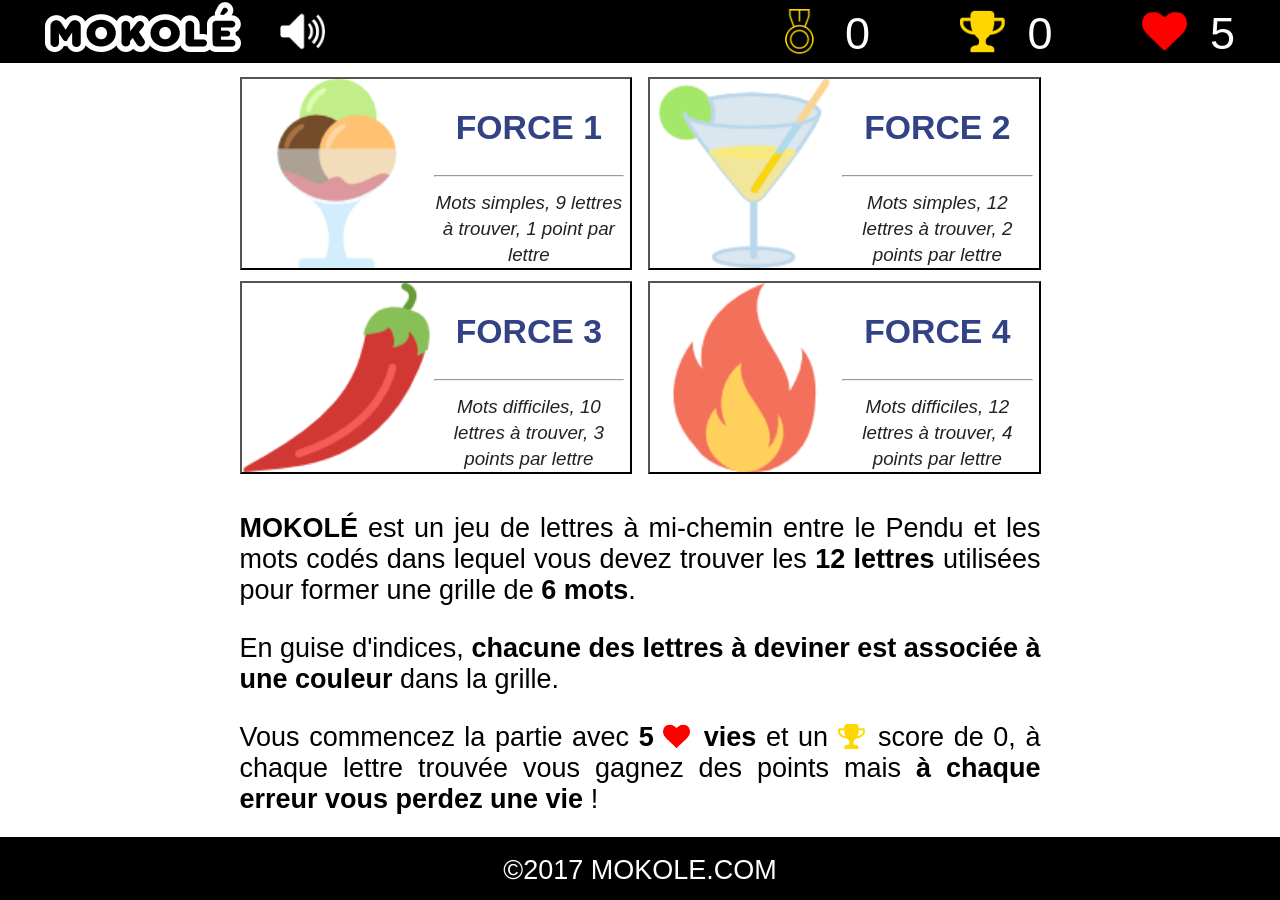
==== index.html @ e16a40b1 "make text unselectable" ====
<!doctype html>
<html lang="fr">
	<head>
	    <meta charset="utf-8">
	    <title>MOKOLÉ - Jeu de lettres gratuit en ligne</title>
	    <meta name="description" content="MOKOLÉ est un jeu de lettres où il faut deviner les douze lettres formant une grille colorée de six mots.">
	    <meta name="viewport" content="width=device-width, initial-scale=1.0">
		<meta name="mobile-web-app-capable" content="yes">
		<meta name="application-name" content="MOKOLÉ">
		<meta name="apple-mobile-web-app-capable" content="yes">
		<meta name="apple-mobile-web-app-title" content="MOKOLÉ">
	    <meta property="og:title" content="MOKOLÉ - Jeu de lettres gratuit en ligne">
	    <meta property="og:description" content="MOKOLÉ est un jeu de lettres où il faut deviner les douze lettres formant une grille colorée de six mots.">
		<meta property="og:image" content="/img/mokole-preview.png">
		<link rel="apple-touch-icon" sizes="57x57" href="/img/apple-icon-57x57.png">
		<link rel="apple-touch-icon" sizes="60x60" href="/img/apple-icon-60x60.png">
		<link rel="apple-touch-icon" sizes="72x72" href="/img/apple-icon-72x72.png">
		<link rel="apple-touch-icon" sizes="76x76" href="/img/apple-icon-76x76.png">
		<link rel="apple-touch-icon" sizes="114x114" href="/img/apple-icon-114x114.png">
		<link rel="apple-touch-icon" sizes="120x120" href="/img/apple-icon-120x120.png">
		<link rel="apple-touch-icon" sizes="144x144" href="/img/apple-icon-144x144.png">
		<link rel="apple-touch-icon" sizes="152x152" href="/img/apple-icon-152x152.png">
		<link rel="apple-touch-icon" sizes="180x180" href="img/apple-icon-180x180.png">
		<link rel="icon" type="image/png" sizes="192x192"  href="/img/android-icon-192x192.png">
		<link rel="icon" type="image/png" sizes="32x32" href="/img/favicon-32x32.png">
		<link rel="icon" type="image/png" sizes="96x96" href="/img/favicon-96x96.png">
		<link rel="icon" type="image/png" sizes="16x16" href="/img/favicon-16x16.png">
		<link rel="manifest" href="/manifest.json">
		<meta name="msapplication-TileColor" content="#ffffff">
		<meta name="msapplication-TileImage" content="/img/ms-icon-144x144.png">
		<meta name="theme-color" content="#ffffff">
	    <link rel="canonical" hre="http://mokole.com/">
	    <style>
		    @font-face {
			    font-family: "myFont";
			    src: url("/fonts/font1.ttf");
		    }
		    @media screen and (max-aspect-ratio: 12/11) {
			    .hidden-mobile {
				    display: none !important;
			    }
		    }
		    body {
			    background-color: white;
			    padding: 0px;
			    margin: 0px;
			    /* unselectable text */
			    -webkit-touch-callout: none;
			    -webkit-user-select: none;
			    -khtml-user-select: none;
			    -moz-user-select: none;
			    -ms-user-select: none;
			    user-select: none;
		    }
		    button { cursor: pointer; }
		    #topbar, #bottombar {
			    background: black;
			    color: white;
			    width: 100%;
			    height: 7vmin;
			    z-index: 4;
			    position: fixed;
			    vertical-align: middle;
			    left: 0px;
			 }
			 #topbar {
			    text-align: left;
			    font-family: "myFont";
			    font-size: 5vmin;
			    line-height: 150%;
			    top: 0px;
		    }
		    #bottombar {
			    text-align: center;
			    font-family: Arial, Helvetica, sans-serif;
			    font-size: 3vmin;
			    line-height: 250%;
			    bottom: 0px;
		    }
		    #bottombar a {
			    color: white;
			    text-decoration: none;
		    }
		    #topbar span {
			    display: inline-block;
			    height: 100%;
		    }
		    .left {
			    float: left;
			    margin-left: 1em;
		    }
		    .right {
				font-family: Arial, Helvetica, sans-serif;
			    float: right;
			    margin-left: 1em;
			    margin-right: 1em;
		    }
		    .volume {
			    font-family: Arial, Helvetica, sans-serif;
			    background-color: transparent;
			    background-image: url('/img/soundon.png');
			    background-repeat: no-repeat;
			    background-position: center center;
			    background-size: 1em 1em;
			    min-width: 1em;
			    cursor: pointer;
		    }
		    .lifes {
			    background: transparent url('/img/life.png') left center no-repeat;
			    padding-left: 1.5em;
			    background-size: 1em 1em;
		    }
		    .score {
			    background: transparent url('/img/score.png') left center no-repeat;
			    padding-left: 1.5em;
			    background-size: 1em 1em;
		    }
		    .highscore {
			    background: transparent url('/img/highscore.png') left center no-repeat;
			    padding-left: 1.5em;
			    background-size: 1em 1em;			    
		    }
		    .board {
			    position: fixed;
			    left: 0px;
			    top: 7vmin;
			    margin-bottom: : 7vmin;		    
			    width: 100%;
			    height: 100%;
			    vertical-align: middle;
			    padding-top: 0px;	
			    z-index: 2;
			    overflow: scroll;
		    }
		    #before-game {
			    width: 95vmin;
			    padding: 1ex 1em 15vmin 1em;
			    margin: 0px auto;
			    text-align: justify;
			    font-family: Arial, Helvetica, sans-serif;
			    font-size: 3vmin;
		    }
		    #game, #after-game, #ads-aftergame {
			    display: none;
		    }
		    #after-game {
			    width: 95vmin;
			    padding: 1ex 1em 15vmin 1em;
			    margin: 0px auto;
			    font-size: 3vmin;
			    font-family: 'myFont';
			    text-align: center;
		    }
		    #grid {
			    padding-top: 0.5vmin;
		    }
		    .grille {
/* 			    font-family: "myFont"; */
			    font-family: Arial, Helvetica, sans-serif;
			    margin: 0px auto;
			    border-spacing: 1px;
			    border-collapse: separate;
		    }
		    #keyboard {
			    padding-top: 4vmin;
			    padding-bottom: 0.5vmin;
			    width: 100%;
		    }
		    #lettres table {
			    font-family: "myFont";
			    margin: 0px auto;
			    border-spacing: 1px;
			    border-collapse: separate;
		    }
		    td {
			    text-align: center;		
		    }
		    .grille td {
			    width: 8vmin;
			    height: 8vmin;
			    cursor: default;
			    padding: 0px;
			    font-size: 7vmin;
			    line-height: 3.5vmin;
			    color: white;
			    font-weight: bold;
		    }
		    #lettres td {
			    color: black;
			    width: 9vmin;
			    height: 9vmin;			    
			    background-color: #cfcfc4;
			    cursor: pointer;
			    padding: 0px;
			    font-size: 8vmin;
			    line-height: 4vmin;
		    }
		    #keyboard button {
			    font-family: "myFont";
				font-size: 3.2vmin;
			    text-transform: uppercase;
		    }
		    #success {
			    display: none;
		    }
		    #failure {
			    display: none;
		    }
		    .level {
			    padding-bottom: 2em;
		    }
		    .level button {
			    width: 49%;
			    margin-bottom: 1ex;
			    padding-left: 24%;
			    font-size: 2.5vmin;
			    cursor: pointer;
				font-family: Arial, Helvetica, sans-serif;
				cursor: pointer;
			    background: url('/img/loading.png') left center no-repeat;
			    background-size: contain;
		    }
		    .level button:hover {
			    background-color: #fdfd96;
		    }
		    .level button h2 {
			    color: #334185;
		    }
		    .level button small {
			    color: #222222;
			    font-style: italic;
		    }
		    .level1, .level3 {
			    float: left;
		    }
		    .level2, .level4 {
			    float: right;
		    }
		    .level1 {
			    background: url('/img/ice-cream.png') left center no-repeat;
			    background-size: contain;
		    }
		    .level2 {
			    background: url('/img/glass.png') left center no-repeat;
			    background-size: contain;
		    }
		    .level3 {
			    background: url('/img/chili.png') left center no-repeat;
			    background-size: contain;
		    }
		    .level4 {
			    background: url('/img/flame.png') left center no-repeat;
			    background-size: contain;
		    }
		    #after-game h1 {
			    text-transform: uppercase;
			    margin: 0.5em auto;
		    }
		    a.button {
			    font-family: Arial, Helvetica, sans-serif;
			    display: inline-block;
			    width: 10vmin;
			    height: 10vmin;
			    background-size: cover;
			    margin: 1em 1em;
		    }
		    a.button:hover {
			    opacity: 0.7;
		    }
		    .facebook {
			    background: url('/img/facebook.png') center center no-repeat;
		    }
		    .twitter {
			    background: url('/img/twitter.png') center center no-repeat;
		    }
		    .googleplus {
			    background: url('/img/googleplus.png') center center no-repeat;
		    }
		    .email {
			    background: url('/img/email.png') center center no-repeat;
		    }
			.btn {
			  position: relative;
			
			  display: block;
			  margin: 30px auto;
			  padding: 0;
			
			  overflow: hidden;
			
			  border-width: 0;
			  outline: none;
			  border-radius: 2px;
			  box-shadow: 0 1px 4px rgba(0, 0, 0, .6);
			  
			  color: #ecf0f1;
			  
			  transition: background-color .3s;
			}
			
			.btn > * {
			  position: relative;
			}
			
			.btn span {
			  display: block;
			  padding: 12px 24px;
			}
			
			.btn:before {
			  content: "";
			  
			  position: absolute;
			  top: 50%;
			  left: 50%;
			  
			  display: block;
			  width: 0;
			  padding-top: 0;
			    
			  border-radius: 100%;
			  
			  background-color: rgba(236, 240, 241, .3);
			  
			  -webkit-transform: translate(-50%, -50%);
			  -moz-transform: translate(-50%, -50%);
			  -ms-transform: translate(-50%, -50%);
			  -o-transform: translate(-50%, -50%);
			  transform: translate(-50%, -50%);
			}
			
			.btn:active:before {
			  width: 120%;
			  padding-top: 120%;
			  
			  transition: width .2s ease-out, padding-top .2s ease-out;
			}
			.btn.green {
			  background-color: #2ecc71;				
			}
			.btn.green:hover {
			  background-color: #27ae60;				
			}
			.btn.orange {
			  background-color: #e67e22;
			}
			
			.btn.orange:hover {
			  background-color: #d35400;
			}
			
			.btn.red {
			  background-color: #e74c3c;
			}
			
			.btn.red:hover {
			  background-color: #c0392b;
			}			
			/* Styles, not important */
			*, *:before, *:after {
			  box-sizing: border-box;
			}
			/* images resizing */
			.fixed-ratio-resize { /* basic responsive img */
				max-width: 100%;
				height: auto;
				width: auto\9; /* IE8 */
			}
			/**
			 * Tooltip Styles
			 */
			
			/* Base styles for the element that has a tooltip */
			[data-tooltip],
			.tooltip {
			  position: relative;
			  cursor: pointer;
			}
			
			/* Base styles for the entire tooltip */
			[data-tooltip]:before,
			[data-tooltip]:after,
			.tooltip:before,
			.tooltip:after {
			  position: absolute;
			  visibility: hidden;
			  -ms-filter: "progid:DXImageTransform.Microsoft.Alpha(Opacity=0)";
			  filter: progid:DXImageTransform.Microsoft.Alpha(Opacity=0);
			  opacity: 0;
			  -webkit-transition: 
			      opacity 0.2s ease-in-out,
			        visibility 0.2s ease-in-out,
			        -webkit-transform 0.2s cubic-bezier(0.71, 1.7, 0.77, 1.24);
			    -moz-transition:    
			        opacity 0.2s ease-in-out,
			        visibility 0.2s ease-in-out,
			        -moz-transform 0.2s cubic-bezier(0.71, 1.7, 0.77, 1.24);
			    transition:         
			        opacity 0.2s ease-in-out,
			        visibility 0.2s ease-in-out,
			        transform 0.2s cubic-bezier(0.71, 1.7, 0.77, 1.24);
			  -webkit-transform: translate3d(0, 0, 0);
			  -moz-transform:    translate3d(0, 0, 0);
			  transform:         translate3d(0, 0, 0);
			  pointer-events: none;
			}
			
			/* Show the entire tooltip on hover */
			[data-tooltip]:hover:before,
			[data-tooltip]:hover:after,
			.tooltip:hover:before,
			.tooltip:hover:after {
			  visibility: visible;
			  -ms-filter: "progid:DXImageTransform.Microsoft.Alpha(Opacity=100)";
			  filter: progid:DXImageTransform.Microsoft.Alpha(Opacity=100);
			  opacity: 1;
			}
			
			/* Base styles for the tooltip's directional arrow */
			.tooltip:before,
			[data-tooltip]:before {
			  z-index: 1001;
			  border: 6px solid transparent;
			  background: transparent;
			  content: "";
			}
			
			/* Base styles for the tooltip's content area */
			.tooltip:after,
			[data-tooltip]:after {
			  z-index: 1000;
			  padding: 8px;
			  width: 160px;
			  background-color: #000;
			  background-color: hsla(0, 0%, 20%, 0.9);
			  color: #fff;
			  content: attr(data-tooltip);
			  font-size: 14px;
			  line-height: 1.2;
			  text-align: center;
			}
			
			/* Horizontally align top/bottom tooltips */
			[data-tooltip]:after,
			.tooltip:after,
			.tooltip-top:after {
			  margin-left: -80px;
			}
			
			[data-tooltip]:hover:before,
			[data-tooltip]:hover:after,
			.tooltip:hover:before,
			.tooltip:hover:after,
			.tooltip-top:hover:before,
			.tooltip-top:hover:after {
			  -webkit-transform: translateY(-12px);
			  -moz-transform:    translateY(-12px);
			  transform:         translateY(-12px); 
			}
			
			/* Bottom */
			.tooltip-bottom-right:before,
			.tooltip-bottom-right:after {
			  top: 100%;
			  bottom: auto;
			  right: 0%;
			}
			
			.tooltip-bottom:before,
			.tooltip-bottom:after {
			  top: 100%;
			  bottom: auto;
			  left: 50%;
			}
			
			.tooltip-bottom:before,
			.tooltip-bottom-right:before {
			  margin-top: -12px;
			  margin-bottom: 0;
			  border-top-color: transparent;
			  border-bottom-color: #000;
			  border-bottom-color: hsla(0, 0%, 20%, 0.9);
			}
			
			.tooltip-bottom:hover:before,
			.tooltip-bottom:hover:after,
			.tooltip-bottom-right:hover:before,
			.tooltip-bottom-right:hover:after {
			  -webkit-transform: translateY(12px);
			  -moz-transform:    translateY(12px);
			  transform:         translateY(12px); 
			}
		</style>
		<script type="text/javascript">
			if (!String.prototype.format) {
			  String.prototype.format = function() {
			    var args = arguments;
			    return this.replace(/{(\d+)}/g, function(match, number) { 
			      return typeof args[number] != 'undefined'
			        ? args[number]
			        : match
			      ;
			    });
			  };
			}
			var currentVersion = '1.0';
			var reloadJson = localStorage.getItem('reloadJson');
			var version = localStorage.getItem('version');
			if ((reloadJson == null) || (version == null) || (version != currentVersion)) {
				reloadJson = true;
				localStorage.clear();
				localStorage.setItem('version', currentVersion);
				var lastBuild = 0;
				var currentEasyGrid = 0;
				var currentHardGrid = 0;
				var datas_easy = [];
				var datas_hard = [];
			} else {
				reloadJson = JSON.parse(reloadJson);
				var lastBuild = localStorage.getItem('lastBuild');
				var currentEasyGrid = Number(localStorage.getItem('currentEasyGrid'));
				var currentHardGrid = Number(localStorage.getItem('currentHardGrid'));
				var datas_easy = JSON.parse(localStorage.getItem('datas_easy'));
				var datas_hard = JSON.parse(localStorage.getItem('datas_hard'));
			}
			var new_highscore = false;
			var data = {};
			var G = {};
			var ABC = "ABCDEFGHIJKLMNOPQRSTUVWXYZ";
			function shuffle(a) {
			    var j, x, i;
			    for (i = a.length; i; i--) {
			        j = Math.floor(Math.random() * i);
			        x = a[i - 1];
			        a[i - 1] = a[j];
			        a[j] = x;
			    }
			}
			function loadJSON(callback) {   
			
			    var xobj = new XMLHttpRequest();
			        xobj.overrideMimeType("application/json");
			    xobj.open('GET', '/data/mokole-fr.json', true); 
			    xobj.onreadystatechange = function () {
			          if (xobj.readyState == 4 && xobj.status == "200") {
			            callback(xobj.responseText);
			          }
			    };
			    xobj.send(null);  
			 }			

			function fix_css() {
				var w = window.innerWidth || document.documentElement.clientWidth || document.body.clientWidth;
				var h = window.innerHeight || document.documentElement.clientHeight || document.body.clientHeight;
				w -= (Math.min(13, data.w) + 1);
				h -= (data.h + 4);
				var vmin_w = document.getElementById('fix-vmin').getBoundingClientRect().left;
				var vmin_h = document.getElementById('fix-vmin').getBoundingClientRect().top;		
				var vmax_w = (100 * w / vmin_w) - 2;
				var vmax_h = (100 * h / vmin_h) - 12;
				g = (vmax_h - 2) / (2 + data.h);
				if (g * data.w > vmax_w) {
					g = vmax_w / data.w;
				}
				rule_grille.style.width = g + 'vmin';
				rule_grille.style.height = g + 'vmin';
				rule_grille.style.fontSize = (g-1) + 'vmin';
				rule_grille.style.lineHeight = (g-1)/2 + 'vmin';				
				rule_lettres.style.width = (g+1) + 'vmin';
				rule_lettres.style.height = (g+1) + 'vmin';
				rule_lettres.style.fontSize = g + 'vmin';
				rule_lettres.style.lineHeight = g/2 + 'vmin';
				rule_buttons.style.height = 1.5 * (g+1) + 'vmin';		
// 				rule_buttons.style.height = 2 * (g+1) + 'vmin';		
// 				rule_buttons.style.paddingLeft = 2 * (g+1) + 'vmin';		
			}
			function show_grid(y) {
				reloadJson = false;
				if ((y == 1) || (y == 2)) {
					if (datas_easy.length == 0) {
						return false;
					}
					data = datas_easy[currentEasyGrid];
					currentEasyGrid = (1 + currentEasyGrid) % datas_easy.length;
					reloadJson = (currentEasyGrid == 0);
					localStorage.setItem('currentEasyGrid', currentEasyGrid);
				} else if ((y == 3) || (y == 4)) {
					if (datas_hard.length == 0) {
						return false;
					}
					data = datas_hard[currentHardGrid]
					currentHardGrid = (1 + currentHardGrid) % datas_hard.length;
					reloadJson = (currentHardGrid == 0);
					localStorage.setItem('currentHardGrid', currentHardGrid);
				}
				//data = {"hh": ["L", "H", "Y"], "w": 10, "hm": ["L", "U", "H"], "h": 7, "k": ["G_1_3", "G_2_1", "G_1_6", "G_9_4", "G_5_1", "G_8_5", "G_4_0", "G_1_2", "G_4_4", "G_3_6", "G_0_4", "G_4_1", "G_1_1", "G_6_4", "G_5_4", "G_2_6", "G_7_1", "G_4_5", "G_1_4", "G_4_2", "G_1_0", "G_0_1", "G_8_3", "G_4_6", "G_6_1", "G_3_1", "G_7_4", "G_4_3", "G_3_4", "G_2_4", "G_8_4"], "v": ["Z", "U", "M", "Z", "U", "U", "L", "U", "R", "T", "D", "E", "O", "S", "E", "O", "S", "E", "E", "T", "D", "C", "J", "S", "R", "L", "S", "T", "T", "S", "E"], "c": {"C": "#0696BB", "E": "#FAC70C", "D": "#C5037D", "J": "#2A71AF", "M": "#6D398B", "L": "#454E99", "O": "#F28E1C", "S": "#F3E500", "R": "#8DBB25", "U": "#008F5A", "T": "#E96220", "Z": "#E32322"}, "he": ["L", "U", "W"]};
				if (reloadJson) {
					loadJSON(function(response) {
						var new_json = JSON.parse(response);
						if (new_json.buildOn != lastBuild) {
							lastBuild = new_json.lastBuild;
							datas_easy = new_json.d12;
							datas_hard = new_json.d34;
							currentEasyGrid = 0;
							currentHardGrid = 0;
							shuffle(datas_easy);
							shuffle(datas_hard);
							localStorage.setItem('datas_easy', JSON.stringify(datas_easy));
							localStorage.setItem('datas_hard', JSON.stringify(datas_hard));
							localStorage.setItem('lastBuild', lastBuild);
							localStorage.setItem('reloadJson', JSON.stringify(false));
						} else {
							localStorage.setItem('reloadJson', JSON.stringify(true));
						}					
					});
				}
				G = {};
				for (i in data.k) {
					G[data.k[i]] = data.v[i];
				}
				fix_css();
				while (document.getElementById('grid').hasChildNodes()) {
					document.getElementById('grid').removeChild(document.getElementById('grid').firstChild);
				}
				var table = document.createElement('table');
				table.className = 'grille';
				for (row=0 ; row < data.h; row++) {
					tr = document.createElement('tr');
					for (col=0 ; col < data.w; col++) {
						td = document.createElement('td');
						td.id = "G_" + col + "_" + row;
						if (G[td.id]) {
							td.style.backgroundColor = data.c[G[td.id]];
						} else {
							td.style.backgroundColor = 'transparent';
						}
						td.appendChild(document.createTextNode(' '));
						tr.appendChild(td);
					}
					table.appendChild(tr);
				}				
				document.getElementById('grid').appendChild(table);
				return true;
			}
			function fill_grid(y) {
				if (y == 0) {
					x = null;
				} else if (show_grid(y)) {
					ga('set', 'page', '/grid-level-' + y);
					ga('send', 'pageview');
					if ((y == 1) || (y == 3)){
						x = data.g;
					} else {
						x = [];
					}
				} else {
					ga('send', 'event', 'Error', 'show_grid', 'Failed showing grid', y);
					return false;
				}
				if (x != null) {
					document.getElementById('bottombar').style.display = 'none';
					document.getElementById('before-game').style.display = 'none';
					document.getElementById('game').style.display = 'block';
					document.getElementById('lifes').classList.remove('hidden-mobile');
					document.getElementById('score').classList.remove('hidden-mobile');
					document.getElementById('highscore').classList.add('hidden-mobile');
					play_sound('newgame-sound');
					level = y;
					if (level % 2 == 0) {
						douze = 12;
					} else if (level == 1) {
						douze = 9;
					} else if (level == 3) {
						douze = 10;	
					}
					for (i=0; i < ABC.length; i++) {
						document.getElementById("L_" + ABC.charAt(i)).style.backgroundColor = "#cfcfc4";
						document.getElementById("L_" + ABC.charAt(i)).style.cursor = "pointer";
					}
					for (i in x) {
						document.getElementById("L_" + x[i]).style.cursor = "default";
						if (x[i] in data.c) {
							document.getElementById('L_' + x[i]).style.backgroundColor = '#77dd77';
						} else {
							document.getElementById('L_' + x[i]).style.backgroundColor = '#ff6961';
						}
					}
				} else {
					for (i=0; i < ABC.length; i++) {
						document.getElementById("L_" + ABC.charAt(i)).style.cursor = "default";
						if (ABC.charAt(i) in data.c) {
							document.getElementById("L_" + ABC.charAt(i)).style.backgroundColor = "#77dd77";						
						} else {
							document.getElementById("L_" + ABC.charAt(i)).style.backgroundColor = "#ff6961";													
						}
					}					
				}
				for (i in G) {
					if ((x == null) || (x.indexOf(G[i]) != -1)) {
						document.getElementById(i).innerHTML = G[i];	
					} else {
						document.getElementById(i).innerHTML = " ";
					}
				}
				return true;
			}
			function update_highscore(score) {
				highscore = score;
				document.getElementById('highscore').innerHTML = score;	
				localStorage.setItem("highscore", score);			
			}
			function update_score(x) {
				score += x;
				document.getElementById('score').innerHTML = score;
				if (score > highscore) {
					update_highscore(score);
				}
			}
			function update_lifes(x) {
				lifes += x;
				document.getElementById('lifes').innerHTML = lifes;
			}
			function play_sound(id) {
				if (sounds == 'on') {
					if (playing == id) {
						document.getElementById(id).currentTime = 0;
					}
					document.getElementById(id).play();					
				}
			}
			function toggle_sounds() {
				if (sounds == 'on') {
					sounds = 'off';
					document.getElementById('sounds').style.backgroundImage = "url('/img/soundoff.png')";
					document.getElementById('sounds').dataset.tooltip = "Remettre le son";
					localStorage.setItem('sounds', 'off');
					ga('send', 'event', 'Toggle sounds', 'Mute');
				} else {
					sounds = 'on';
					document.getElementById('sounds').style.backgroundImage = "url('/img/soundon.png')";
					document.getElementById('sounds').dataset.tooltip = "Couper le son";
					localStorage.removeItem('sounds');					
					ga('send', 'event', 'Toggle sounds', 'Unmute');
				}
			}
			function handle_click(id) {
				if (document.getElementById(id).style.cursor == "pointer") {
					c = document.getElementById(id).innerHTML;
					document.getElementById(id).style.cursor = "default";
					if (c in data.c) {
						play_sound('good-sound');
						douze -= 1;
						update_score(level)
						document.getElementById(id).style.backgroundColor = "#77dd77";
						for (i in G) {
							if (G[i] == c) {
								document.getElementById(i).innerHTML = c;
							}
						}											
					} else {
						play_sound('wrong-sound');
						update_lifes(-1);
						document.getElementById(id).style.backgroundColor = "#ff6961";													
					}
					if (douze == 0 || lifes == 0) {
						document.getElementById('lettres').style.display= 'none';
						if (douze == 0) {
							update_score(lifes);
							update_lifes(1);
							document.getElementById('success').style.display = 'block';
							play_sound('win-sound');
							ga('send', 'event', 'Game', 'Win', level, {nonInteraction: true});
						} else {
							fill_grid(0);
							document.getElementById('failure').style.display = 'block';
							play_sound('loose-sound');
							ga('send', 'event', 'Game', 'Loose', level, {nonInteraction: true});
						}
					}
				}
			}
			function after_success() {
				document.getElementById('success').style.display = 'none';
				document.getElementById('lettres').style.display = 'block';
				fill_grid(level);
			}
			function after_failure() {
				if (ads.length && adsense_aftergame_loaded) {
					document.getElementById('adsense-aftergame').style.display = 'none';
					document.getElementById('ads-aftergame').style.display = 'block';
					document.getElementById('custom-ad-'+currentAd).style.display = 'none';
					currentAd = (currentAd + 1) % ads.length;
					document.getElementById('custom-ad-'+currentAd).style.display = 'block';
				}
				document.getElementById('failure').style.display = 'none';
				document.getElementById('lettres').style.display = 'block';
				document.getElementById('game').style.display = 'none';
				document.getElementById('after-game').style.display = 'block';
				document.getElementById('bottombar').style.display = 'block';
				document.getElementById('lifes').classList.add('hidden-mobile');
				document.getElementById('score').classList.add('hidden-mobile');
				document.getElementById('highscore').classList.remove('hidden-mobile');
				ga('set', 'page', '/after-game-' + level);
				ga('send', 'pageview');
				if (score == highscore) {
					new_highscore : true;
					t = sharing_highscore.format(score);
					document.getElementById('not-highscore').style.display = 'none';					
					document.getElementById('got-highscore').style.display = 'block';				
				} else {
					new_highscore : false;
					t = sharing_text;
					document.getElementById('not-highscore').style.display = 'block';					
					document.getElementById('got-highscore').style.display = 'none';					
				}
				for (id in sharing_masks) {
					document.getElementById(id).href = sharing_masks[id].format(encodeURIComponent(t));
				}
				if (!adsense_aftergame_loaded) {
					adsense_aftergame_loaded = true;
					document.getElementById('adsense-aftergame').innerHTML = adsense_code;
				}
				score = 0;
				lifes = 5;
				update_lifes(0);
				update_score(0);
			}
			function handle_social_click(network, action, target='sharing') {
				if (new_highscore) {
					target += ' highscore';
				}
				ga('send', 'social', network, action, target);
			}
		</script>
		<script>
		  (function(i,s,o,g,r,a,m){i['GoogleAnalyticsObject']=r;i[r]=i[r]||function(){
		  (i[r].q=i[r].q||[]).push(arguments)},i[r].l=1*new Date();a=s.createElement(o),
		  m=s.getElementsByTagName(o)[0];a.async=1;a.src=g;m.parentNode.insertBefore(a,m)
		  })(window,document,'script','https://www.google-analytics.com/analytics.js','ga');
		
		  ga('create', 'UA-100843729-2', 'auto');
		  ga('send', 'pageview');		
		</script>		
	</head>
	<body
		<div class="main">
			<div id="topbar">
			    <span class="left">MOKOLÉ</span>
			    <span id="sounds" class="left volume tooltip-bottom" onclick="toggle_sounds()" data-tooltip="Couper le son"></span>
		        <span id="lifes" class="lifes right tooltip-bottom-right hidden-mobile" data-tooltip="Nombre de vies restantes">5</span>
		        <span id="score" class="score right tooltip-bottom-right hidden-mobile" data-tooltip="Votre score actuel">0</span>
		        <span id="highscore" class="right highscore tooltip-bottom-right" data-tooltip="Votre meilleur score">0</span>
			</div>
			<div class="board">
				<div id="before-game">
					<div class="level">
						<button onclick="fill_grid(1)" class="level1" disabled>
							<h2>FORCE 1</h2>
							<hr>
							<small>Mots simples, 9 lettres à trouver, 1 point par lettre</small>
						</button>
						<button onclick="fill_grid(2)" class="level2" disabled>
							<h2>FORCE 2</h2>
							<hr>
							<small>Mots simples, 12 lettres à trouver, 2 points par lettre</small>
						</button>
						<button onclick="fill_grid(3)" class="level3" disabled>
							<h2>FORCE 3</h2>
							<hr>
							<small>Mots difficiles, 10 lettres à trouver, 3 points par lettre</small>
						</button>
						<button onclick="fill_grid(4)" class="level4" disabled>
							<h2>FORCE 4</h2>
							<hr>
							<small>Mots difficiles, 12 lettres à trouver, 4 points par lettre</small>
						</button>
					</div>
					<center id="adsense-beforegame" style="clear:both">
						<script async src="//pagead2.googlesyndication.com/pagead/js/adsbygoogle.js"></script>
						<!-- MOKOLE -->
						<ins class="adsbygoogle"
						     style="display:block"
						     data-ad-client="ca-pub-8237054068776864"
						     data-ad-slot="9164368102"
						     data-ad-format="auto"></ins>
						<script>
						(adsbygoogle = window.adsbygoogle || []).push({});
						</script>
					</center>
					<p><b>MOKOLÉ</b> est un jeu de lettres à mi-chemin entre le Pendu et les mots codés dans lequel vous devez trouver les <b>12 lettres</b> utilisées pour former une grille de <b>6 mots</b>.</p>
					<p>En guise d'indices, <b>chacune des lettres à deviner est associée à une couleur</b> dans la grille.</p>
					<p>Vous commencez la partie avec <b>5 <span class="lifes">vies</span></b> et un <span class="score">score</span> de 0, à chaque lettre trouvée vous gagnez des points mais <b>à chaque erreur vous perdez une vie</b>&nbsp;!</p>
					<p>Quand une grille est complétée, vous touchez un bonus de fin de partie égal à votre nombre de vies et vous gagnez une vie supplémentaire.</p>
					<p>Le jeu se termine lorsque vous n'avez plus de vie.</p>
					<center>
						<script async src="//pagead2.googlesyndication.com/pagead/js/adsbygoogle.js"></script>
						<!-- MOKOLE -->
						<ins class="adsbygoogle"
						     style="display:block"
						     data-ad-client="ca-pub-8237054068776864"
						     data-ad-slot="9164368102"
						     data-ad-format="auto"></ins>
						<script>
						(adsbygoogle = window.adsbygoogle || []).push({});
						</script>
					</center>
					<h3>Astuces et informations sur MOKOLÉ</h3>					
					<p>Vous pouvez utiliser la souris ou le clavier pendant le jeu (appuyez sur la touche "entrée" pour passer à la grille suivante ou refaire une partie).</p>
					<p>Il existe deux niveaux de grilles : les faciles (FORCE 1 et 2) et les difficiles (FORCE 3 et 4).</p>
					<p>Quelque soit le type de grille, tous les mots utilisés sont présents dans le dictionnaire officiel du Scrabble (ODS7). Ils peuvent être des verbes conjugués mais pas des expressions ou des mots composés, des sigles ou des abréviations, des symboles chimiques ou des noms propres.</p>
					<p>Les grilles faciles sont générées à partir de 73 638 mots relativement fréquents de la langue française et ressemblent probablement plus aux grilles de jeux qu'on a coutume de trouver dans les magazines.</p>
					<p>Les grilles difficiles sont réservées aux purisites et aux joueurs de Scrabble invétérés, elles sont générées à partir de 393 402 mots dont certains sont très rares !</p>
				</div>		
				<div id="game">
					<div id="grid">
					</div>
					<div id="keyboard">
						<div id="lettres">
							<table>
								<tr>
									<td id="L_A" onclick="handle_click(this.id)">A</td>
									<td id="L_B" onclick="handle_click(this.id)">B</td>
									<td id="L_C" onclick="handle_click(this.id)">C</td>
									<td id="L_D" onclick="handle_click(this.id)">D</td>
									<td id="L_E" onclick="handle_click(this.id)">E</td>
									<td id="L_F" onclick="handle_click(this.id)">F</td>
									<td id="L_G" onclick="handle_click(this.id)">G</td>
									<td id="L_H" onclick="handle_click(this.id)">H</td>
									<td id="L_I" onclick="handle_click(this.id)">I</td>
									<td id="L_J" onclick="handle_click(this.id)">J</td>
									<td id="L_K" onclick="handle_click(this.id)">K</td>
									<td id="L_L" onclick="handle_click(this.id)">L</td>
									<td id="L_M" onclick="handle_click(this.id)">M</td>
								</tr>
								<tr>
									<td id="L_N" onclick="handle_click(this.id)">N</td>
									<td id="L_O" onclick="handle_click(this.id)">O</td>
									<td id="L_P" onclick="handle_click(this.id)">P</td>
									<td id="L_Q" onclick="handle_click(this.id)">Q</td>
									<td id="L_R" onclick="handle_click(this.id)">R</td>
									<td id="L_S" onclick="handle_click(this.id)">S</td>
									<td id="L_T" onclick="handle_click(this.id)">T</td>
									<td id="L_U" onclick="handle_click(this.id)">U</td>
									<td id="L_V" onclick="handle_click(this.id)">V</td>
									<td id="L_W" onclick="handle_click(this.id)">W</td>
									<td id="L_X" onclick="handle_click(this.id)">X</td>
									<td id="L_Y" onclick="handle_click(this.id)">Y</td>
									<td id="L_Z" onclick="handle_click(this.id)">Z</td>
								</tr>
							</table>
						</div>
						<button id="success" class="btn green" onclick="after_success()">
							<span>Gagné ! Cliquez ici pour continuer</span>
						</button>
						<button id="failure" class="btn red" onclick="after_failure()">
							<span>Perdu ! Cliquez ici pour continuer</span>
						</button>
					</div>
				</div>
				<div id="after-game">
					<center id="adsense-aftergame"></center>
					<center id="ads-aftergame"></center>
					<div id="got-highscore">
						<h1>Nouveau record&nbsp;!</h1>
						<p>Défiez vos amis et faîtes connaître MOKOLÉ en partageant votre score&nbsp;!</p>
					</div>
					<div id="not-highscore">
						<h1>Ce jeu vous plaît&nbsp;?</h1>
						<p>Faites découvrir MOKOLÉ à vos amis sur les réseaux sociaux&nbsp;!</p>
					</div>
					<center>
						<a id="share-facebook" class="button facebook tooltip-bottom" rel="nofollow" target="_blank" href="http://www.facebook.com/sharer.php?display=popup&u=http%3A%2F%2Fmokole.com%2F&t={0}" data-tooltip="Partager sur Facebook" onclick="handle_social_click('Facebook', 'Share')"></a>
						<a id="share-twitter" class="button twitter tooltip-bottom" rel="nofollow" target="_blank" href="https://twitter.com/share?original_referer=http%3A%2F%2Fmokole.com%2F&source=tweetbutton&text={0}%20https%3A%2F%2Fpic.twitter.com%2Fl5W4yJ7mYc&url=http%3A%2F%2Fmokole.com%2F&hashtags=MOKOLE&via=Elodie_Mokole" data-tooltip="Partager sur Twitter" onclick="handle_social_click('Twitter', 'Share')"></a>
						<a id="share-googleplus" class="button googleplus tooltip-bottom" rel="nofollow" target="_blank" href="https://plus.google.com/share?url=http%3A%2F%2Fmokole.com&t={0}" data-tooltip="Partager sur Google Plus"onclick="handle_social_click('Google+', 'Share')"></a>
						<a id="share-email" class="button email tooltip-bottom" rel="nofollow" target="_blank" href="mailto:?subject={0}&body=http%3A%2F%2Fmokole.com%2F" data-tooltip="Partager par email" onclick="handle_social_click('Email', 'Share')"></a>
					</center>
					<center>
						<button class="btn green" onclick="document.getElementById('after-game').style.display = 'none'; fill_grid(level);"><span style="font-family: 'myFont'; font-size: 3vmin;">JOUER UNE AUTRE PARTIE</span></button>
						<button class="btn orange" onclick="document.getElementById('after-game').style.display = 'none'; document.getElementById('before-game').style.display = 'block'; ga('set', 'page', '/backToHome'); ga('send', 'pageview');"><span style="font-family: 'myFont'; font-size: 3vmin;">REVENIR A L'ECRAN D'ACCUEIL</span></button>
					</center>
				</div>
			</div>
			<div id="bottombar">
				&copy;2017 <a href="http://mokole.com/">MOKOLE.COM</a>
			</div>
		</div>
		<div id="fix-vmin" style="position: absolute; top: 100vh; left: 100vw;"></div>
		<script type="text/javascript">
			var sounds = localStorage.getItem('sounds');
			if (sounds == null) {
				sounds = 'on';
			} else {
				document.getElementById('sounds').dataset.tooltip = "Remettre le son";
				document.getElementById('sounds').style.backgroundImage = "url('/img/soundoff.png')";
			}
			var level = 1;
			var douze = 12;
			var score = 0;
			var sharing_text = "{0}% des joueurs de MOKOLÉ ont fait plus de 60 points, et vous ?".format(Math.floor(Math.random() * 10) + 85);
			var sharing_highscore = "Je viens de faire {0} au MOKOLÉ ! Qui dit mieux ?";
			var sharing_masks = {
				"share-facebook": document.getElementById("share-facebook").href,
				"share-twitter": document.getElementById("share-twitter").href,
				"share-googleplus": document.getElementById("share-googleplus").href,
				"share-email": document.getElementById("share-email").href
			};			
			var adsense_code = document.getElementById('adsense-beforegame').innerHTML;
			var adsense_aftergame_loaded = true;
			var ads = [
				{'url': 'http://www.rencontreslocales.com/?siteid=1757724', 'banner': '/img/rencontreslocales.gif'},
				{'url': 'http://www.seniorclub-rencontre.com/?siteid=1633651', 'banner': '/img/seniorclubrencontres.gif'},
				{'url': 'https://www.predimobile.com/?idw=1451', 'banner': '/img/voyancegratuite.gif'},
				{'url': 'https://www.bonne-note.com/?idw=1451', 'banner': '/img/soutienscolaire.gif'},
				{'url': 'http://www.couplomancie.com/?idw=1451', 'banner': '/img/lovescore.gif'},
				{'url': 'https://www.vos-devis.com/?idw=1451', 'banner': '/img/vosdevisgratuits.gif'}
			];
			shuffle(ads);
			var currentAd = 0;
			var highscore = localStorage.getItem("highscore");
			if (highscore == null) {
				highscore = 0;
			} else {
				highscore = Number(highscore);
				update_highscore(highscore);
			}
			var playing = null;
			var lifes = Number(document.getElementById('lifes').innerHTML);
			var rules = document.styleSheets[0].rules || document.styleSheets[0].cssRules;
			for (i in rules) {
				rule = rules[i];
				if (rule.selectorText == '.grille td') {
					var rule_grille = rule;	
				} else if (rule.selectorText == '#lettres td') {
					var rule_lettres = rule;
				} else if (rule.selectorText == '#keyboard button') {
					var rule_buttons = rule;
				} else if (rule.selectorText == '.level button') {
					var rule_level = rule;
				}
			}
			if (reloadJson) {
				loadJSON(function(response) {
					json = JSON.parse(response);
					if (json.buildOn != lastBuild) {
						lastBuild = json.buildOn;
						currentEasyGrid = 0;
						currentHardGrid = 0;
						datas_easy = json.d12;
						datas_hard = json.d34;
						shuffle(datas_easy);
						shuffle(datas_hard);
						localStorage.setItem('datas_easy', JSON.stringify(datas_easy));
						localStorage.setItem('datas_hard', JSON.stringify(datas_hard));
						localStorage.setItem('lastBuild', lastBuild);
						localStorage.setItem('reloadJson', JSON.stringify(false));
					}
					if ((datas_easy.length > 0) && (datas_hard.length > 0)) {					
						rule_level.style.removeProperty('background');
						[].slice.call(document.getElementsByClassName("level")[0].getElementsByTagName('button')).map(function(x) { x.removeAttribute('disabled'); });
					}
				});
			} else {
				rule_level.style.removeProperty('background');
				[].slice.call(document.getElementsByClassName("level")[0].getElementsByTagName('button')).map(function(x) { x.removeAttribute('disabled'); });
			}
			window.addEventListener("orientationchange", function() {
				fix_css();
			}, false);
			window.addEventListener('keypress', function (event) {
				var charCode = (typeof event.which == "number") ? event.which : event.keyCode;
				if (document.getElementById('game').style.display == 'block') {
					c = String.fromCharCode(charCode).toUpperCase();
					if (charCode == 13) {
						if (document.getElementById('success').style.display == 'block') {
							after_success();
						} else if (document.getElementById('failure').style.display == 'block') {
							after_failure();
						}
					} else if ((ABC.indexOf(c) != -1) && (document.getElementById('lettres').style.display != 'none')) {
						handle_click('L_' + c);
					}
				} else if ((document.getElementById('after-game').style.display == 'block') && (charCode == 13)) {
					document.getElementById('after-game').style.display = 'none';
					fill_grid(level);
				}
			}, true);
			if (ads.length) {
				for (i in ads) {
					ad = document.createElement('a');
					ad.id = 'custom-ad-'+i;
					ad.target = '_blank';
					ad.rel = 'nofollow';
					ad.href = ads[i].url;
					ad.style.display = 'none';
					ad.onclick = function() {
						ga('send', 'event', 'Outbound Link', 'click', this.href);						
					}
					banner = document.createElement('img');
					banner.src = ads[i].banner;
					banner.className = 'fixed-ratio-resize';
					ad.appendChild(banner);
					document.getElementById('ads-aftergame').appendChild(ad);
				}
			}
		</script>
		<audio id="newgame-sound" onplaying="playing=this.id" onended="playing=null">
			<source src="/sound/newgame.ogg" type="audio/ogg">
			<source src="/sound/newgame.mp3" type="audio/mpeg">
		</audio>
		<audio id="good-sound" onplaying="playing=this.id" onended="playing=null">
			<source src="/sound/good.ogg" type="audio/ogg">
			<source src="/sound/good.mp3" type="audio/mpeg">
		</audio>
		<audio id="wrong-sound" onplaying="playing=this.id" onended="playing=null">
			<source src="/sound/wrong.ogg" type="audio/ogg">
			<source src="/sound/wrong.mp3" type="audio/mpeg">
		</audio>
		<audio id="win-sound" onplaying="playing=this.id" onended="playing=null">
			<source src="/sound/win.ogg" type="audio/ogg">
			<source src="/sound/win.mp3" type="audio/mpeg">
		</audio>
		<audio id="loose-sound" onplaying="playing=this.id" onended="playing=null">
			<source src="/sound/loose.ogg" type="audio/ogg">
			<source src="/sound/loose.mp3" type="audio/mpeg">
		</audio>
	</body>
</html>
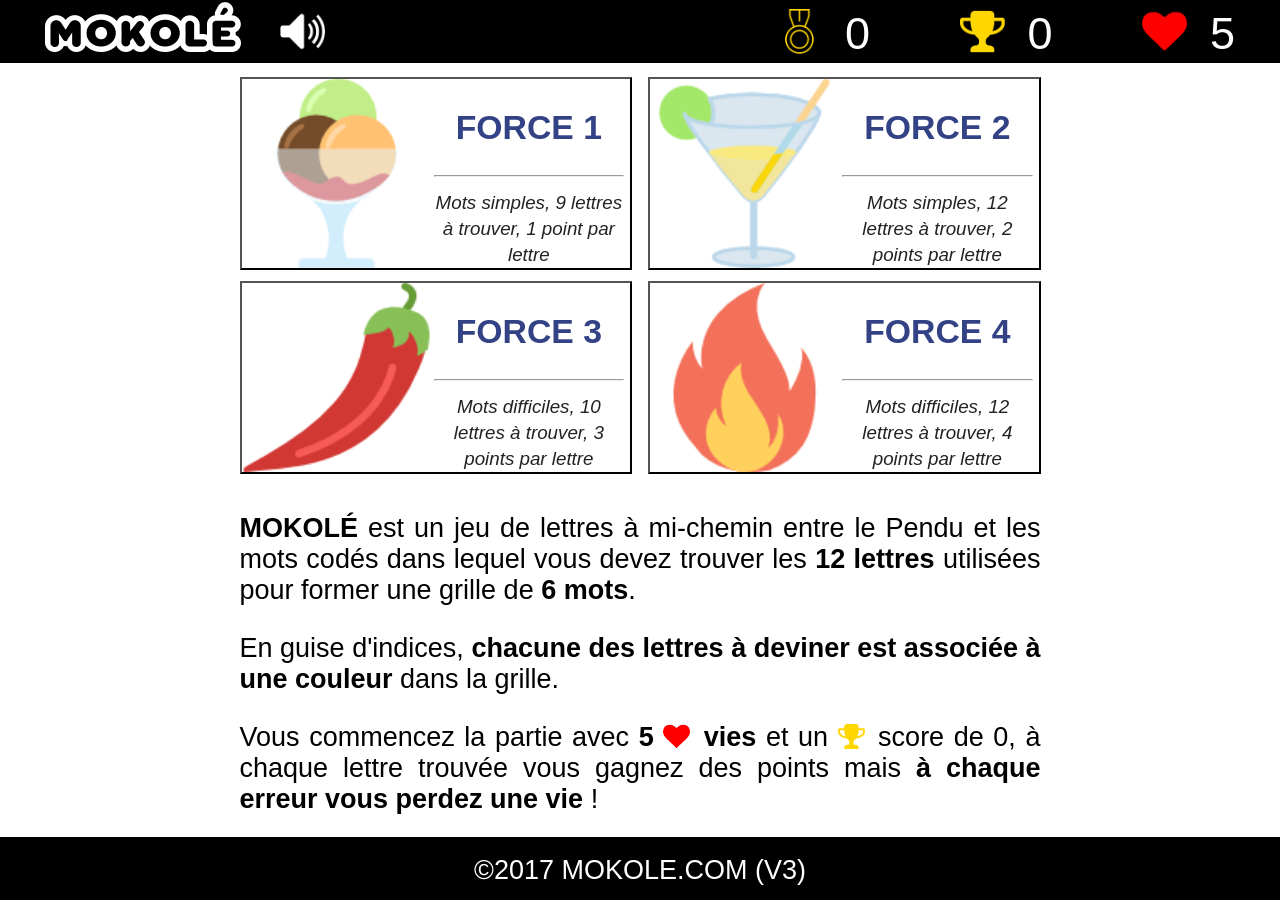
==== commit f8b53fff: "Update index.html" ====
--- a/index.html
+++ b/index.html
@@ -40,6 +40,14 @@
 				    display: none !important;
 			    }
 		    }
+			:root:before {
+			  content: url(/img/soundoff.png);
+			  /* partial fallback */
+			  background-image: url(/img/soundoff.png);
+			  visibility: hidden;
+			  position: absolute;
+			  left: -999em;
+			}		    
 		    body {
 			    background-color: white;
 			    padding: 0px;
@@ -142,6 +150,9 @@
 		    }
 		    #game, #after-game, #ads-aftergame {
 			    display: none;
+		    }
+		    #game {
+			    height: 100%;
 		    }
 		    #after-game {
 			    width: 95vmin;
@@ -550,8 +561,12 @@
 			 }			
 
 			function fix_css() {
+/*
 				var w = window.innerWidth || document.documentElement.clientWidth || document.body.clientWidth;
 				var h = window.innerHeight || document.documentElement.clientHeight || document.body.clientHeight;
+*/
+				var w = document.getElementById('fix-pc').getBoundingClientRect().left;
+				var h = document.getElementById('fix-pc').getBoundingClientRect().top;		
 				w -= (Math.min(13, data.w) + 1);
 				h -= (data.h + 4);
 				var vmin_w = document.getElementById('fix-vmin').getBoundingClientRect().left;
@@ -842,7 +857,7 @@
 		  ga('send', 'pageview');		
 		</script>		
 	</head>
-	<body
+	<body>
 		<div class="main">
 			<div id="topbar">
 			    <span class="left">MOKOLÉ</span>
@@ -909,7 +924,7 @@
 					<p>Il existe deux niveaux de grilles : les faciles (FORCE 1 et 2) et les difficiles (FORCE 3 et 4).</p>
 					<p>Quelque soit le type de grille, tous les mots utilisés sont présents dans le dictionnaire officiel du Scrabble (ODS7). Ils peuvent être des verbes conjugués mais pas des expressions ou des mots composés, des sigles ou des abréviations, des symboles chimiques ou des noms propres.</p>
 					<p>Les grilles faciles sont générées à partir de 73 638 mots relativement fréquents de la langue française et ressemblent probablement plus aux grilles de jeux qu'on a coutume de trouver dans les magazines.</p>
-					<p>Les grilles difficiles sont réservées aux purisites et aux joueurs de Scrabble invétérés, elles sont générées à partir de 393 402 mots dont certains sont très rares !</p>
+					<p>Les grilles difficiles sont réservées aux puristes et aux joueurs de Scrabble invétérés, elles sont générées à partir de 393 402 mots dont certains sont très rares !</p>
 				</div>		
 				<div id="game">
 					<div id="grid">
@@ -981,10 +996,11 @@
 				</div>
 			</div>
 			<div id="bottombar">
-				&copy;2017 <a href="http://mokole.com/">MOKOLE.COM</a>
+				&copy;2017 <a href="http://mokole.com/">MOKOLE.COM</a> (<a href="/v3/" title="Dernière version de MOKOLE">V3</a>)
 			</div>
 		</div>
 		<div id="fix-vmin" style="position: absolute; top: 100vh; left: 100vw;"></div>
+		<div id="fix-pc" style="position: absolute; top: 100%; left: 100%;"></div>
 		<script type="text/javascript">
 			var sounds = localStorage.getItem('sounds');
 			if (sounds == null) {
@@ -996,7 +1012,7 @@
 			var level = 1;
 			var douze = 12;
 			var score = 0;
-			var sharing_text = "{0}% des joueurs de MOKOLÉ ont fait plus de 60 points, et vous ?".format(Math.floor(Math.random() * 10) + 85);
+			var sharing_text = "{0}% des joueurs de MOKOLÉ ont fait plus de {1} points, et vous ?".format(Math.floor(Math.random() * 10) + 85, Math.floor(Math.random() * 40) + 50);
 			var sharing_highscore = "Je viens de faire {0} au MOKOLÉ ! Qui dit mieux ?";
 			var sharing_masks = {
 				"share-facebook": document.getElementById("share-facebook").href,
@@ -1063,8 +1079,10 @@
 				rule_level.style.removeProperty('background');
 				[].slice.call(document.getElementsByClassName("level")[0].getElementsByTagName('button')).map(function(x) { x.removeAttribute('disabled'); });
 			}
-			window.addEventListener("orientationchange", function() {
-				fix_css();
+			window.addEventListener("resize", function() {
+				if (document.getElementById('game').style.display == 'block') {
+					fix_css();
+				}
 			}, false);
 			window.addEventListener('keypress', function (event) {
 				var charCode = (typeof event.which == "number") ? event.which : event.keyCode;
@@ -1102,6 +1120,11 @@
 					document.getElementById('ads-aftergame').appendChild(ad);
 				}
 			}
+			if ("serviceWorker" in navigator) {
+				window.addEventListener("load", function () {
+					navigator.serviceWorker.register("/service-worker.js");
+				});
+			}			
 		</script>
 		<audio id="newgame-sound" onplaying="playing=this.id" onended="playing=null">
 			<source src="/sound/newgame.ogg" type="audio/ogg">
